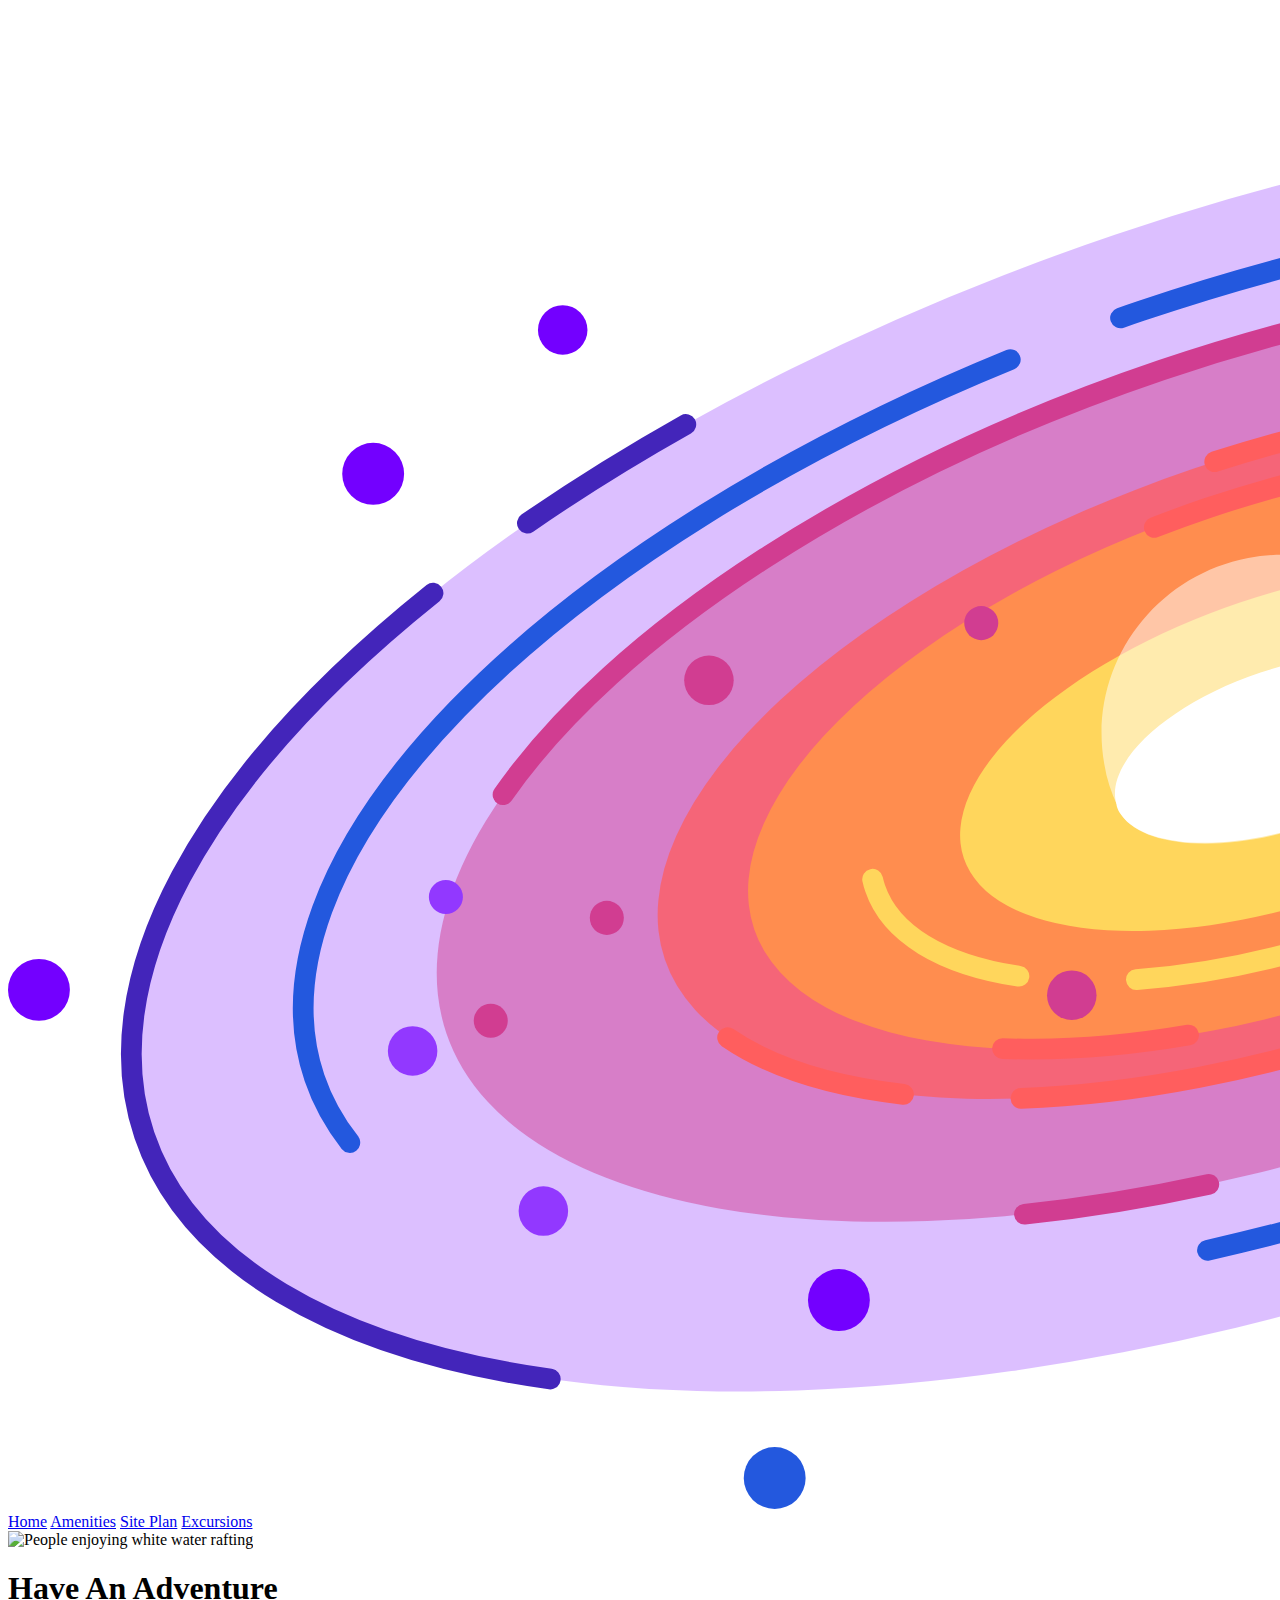
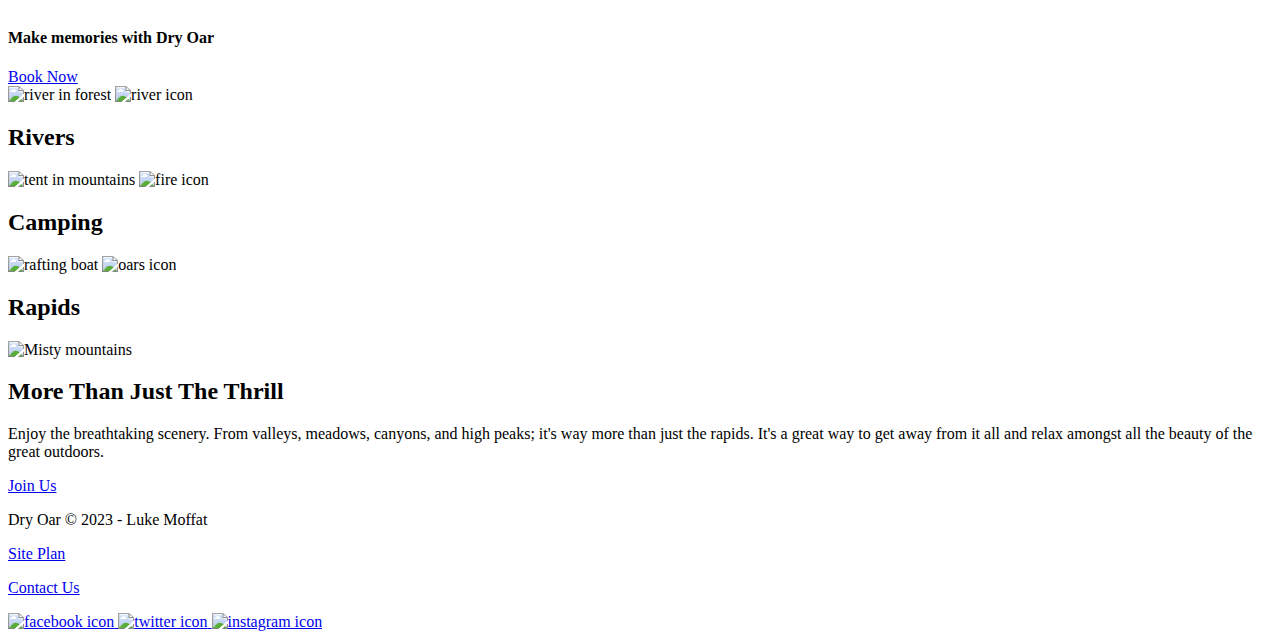
==== starwars/index.html @ d85c5390 "new page" ====
<!DOCTYPE html>
<html lang="en">
<head>
    <meta charset="UTF-8">
    <meta http-equiv="X-UA-Compatible" content="IE=edge">
    <meta name="viewport" content="width=device-width, initial-scale=1.0">
    <title> Galaxy Vacations | Home </title>
    <link rel="stylesheet" href="styles/style.css">
</head>
<body>
    <div id="content">
        <header>
            <a id="logo_link" href="index.html">
                <img class="logo" src="images/galaxy-logo.svg" alt="Galaxy Vacations Logo">
            </a>
            <nav>
                <a href="index.html">Home</a>
                <a href="#">Amenities</a>
                <a href="site-plan.html">Site Plan</a>
                <a href="#">Excursions</a>
            </nav>
        </header>
        <div id="hero">
            <div id="hero-box">
                <img id="hero-img" src="images/hero.png" alt="People enjoying white water rafting">
            </div>
            <section id="hero-msg">
                <h1 class="home-title">Have An Adventure</h1>
                <h4>Make memories with Dry Oar</h4>
                <div class='button-box'>
                    <a class='book' href="contactus.html">Book Now</a>
                </div>
            </section>
        </div>
        <main class="home-grid">
            <section class="rivers-card">
                <img class="card-img" src="images/rivers.jpg" alt="river in forest">
                <img class="icon" src="images/river_icon.png" alt="river icon">
                <h2>Rivers</h2>
            </section>
            <section class="camping-card">
                <img class="card-img" src="images/camping.jpg" alt="tent in mountains">
                <img class="icon" src="images/fire_icon.png" alt="fire icon">
                <h2>Camping</h2>
            </section>
            <section class="rapids-card">
                <img class="card-img" src="images/rapids.jpg" alt="rafting boat">
                <img class="icon" src="images/oars.png" alt="oars icon">
                <h2>Rapids</h2>
            </section>
            <div id="background"></div>
            <img class="mountains" src="images/mountains.jpg" alt="Misty mountains">
            <section class="msg">
                <h2>More Than Just The Thrill</h2>
                <p>Enjoy the breathtaking scenery. From valleys, meadows, canyons, and high peaks; it's way more than just the rapids. It's a great way to get away from it all and relax amongst all the beauty of the great outdoors.</p>
                <a class='join' href="rivers.html">Join Us</a>
            </section>
        </main>
        <footer>
            <p>Dry Oar &copy; 2023 - Luke Moffat</p>
            <p><a href="site-plan-rafting.html">Site Plan</a></p>
            <p><a href="contactus.html">Contact Us</a></p>
            <div class="social">
                <a href="https://facebook.com" target="_blank">
                    <img src="images/facebook.png" alt="facebook icon">
                </a>
                <a href="https://twitter.com" target="_blank">
                    <img src="images/twitter.png" alt="twitter icon">
                </a>
                <a href="https://instagram.com" target="_blank">
                    <img src="images/instagram.png" alt="instagram icon">
                </a>
            </div>
        </footer>
    </div>
</body>
</html>
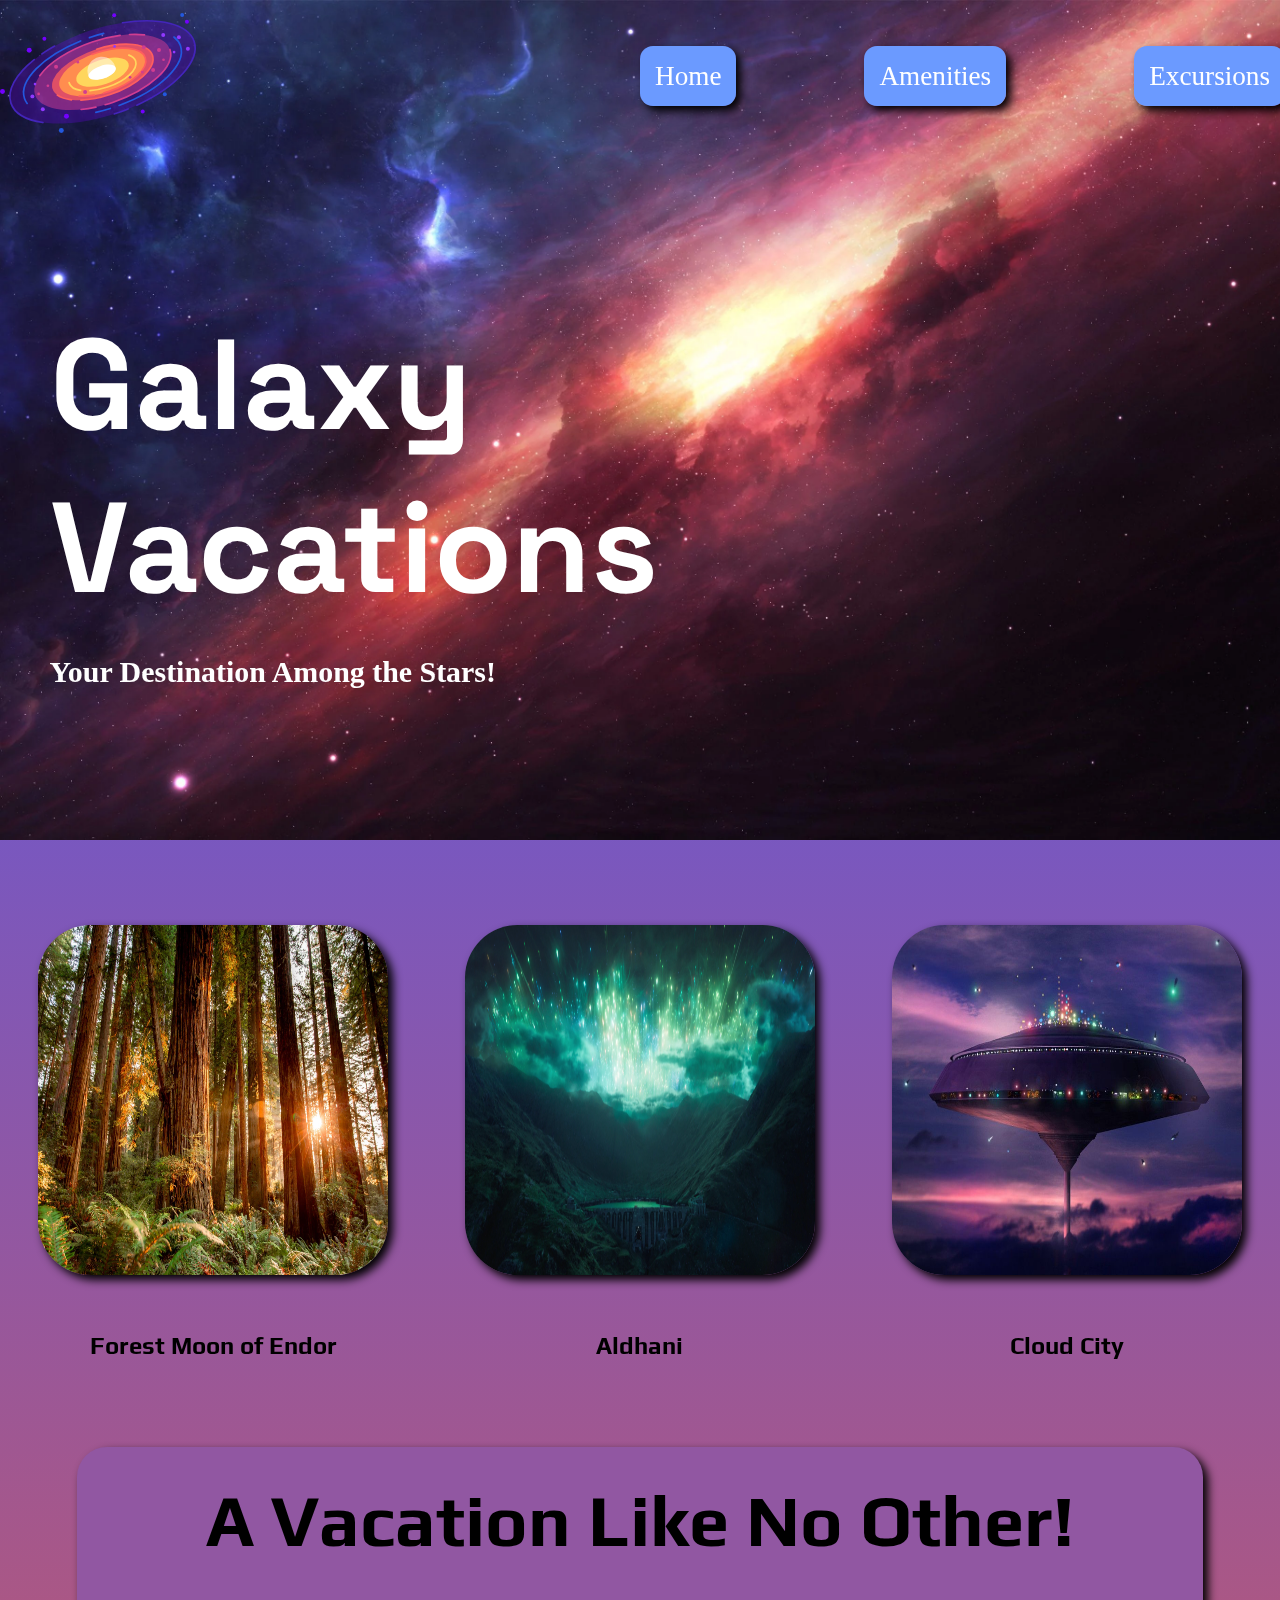
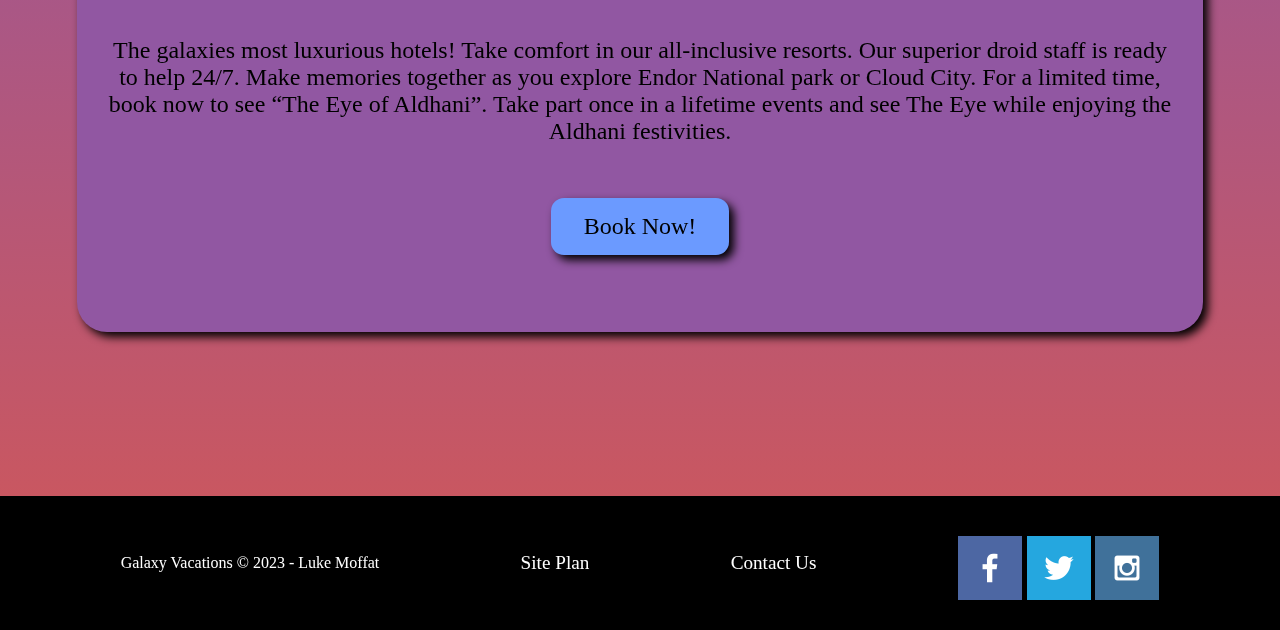
==== commit 48eef468: "new site" ====
--- a/starwars/index.html
+++ b/starwars/index.html
@@ -5,60 +5,62 @@
     <meta http-equiv="X-UA-Compatible" content="IE=edge">
     <meta name="viewport" content="width=device-width, initial-scale=1.0">
     <title> Galaxy Vacations | Home </title>
-    <link rel="stylesheet" href="styles/style.css">
+    <script defer src="script/script.js"></script>
+    <link rel="stylesheet" href="styles/styles.css">
+    
 </head>
-<body>
+<body> 
+    <header class="header">
+        <a class="logo" href="index.html">
+            <img class="logo" src="images/galaxy-logo.svg" width="200px" alt="Galaxy Vacations Logo">
+        </a>
+        <ul class="links">
+            <li class="link-item">
+                <a class='nava' href="index.html">Home</a>
+            </li>
+            <li>
+                <a class='nava' href="amenities.html">Amenities</a>
+            </li>
+            <li>
+                <a  class='nava' href="excursion.html">Excursions</a>
+            </li>
+        </ul>
+    </header>
     <div id="content">
-        <header>
-            <a id="logo_link" href="index.html">
-                <img class="logo" src="images/galaxy-logo.svg" alt="Galaxy Vacations Logo">
-            </a>
-            <nav>
-                <a href="index.html">Home</a>
-                <a href="#">Amenities</a>
-                <a href="site-plan.html">Site Plan</a>
-                <a href="#">Excursions</a>
-            </nav>
-        </header>
         <div id="hero">
-            <div id="hero-box">
-                <img id="hero-img" src="images/hero.png" alt="People enjoying white water rafting">
-            </div>
             <section id="hero-msg">
-                <h1 class="home-title">Have An Adventure</h1>
-                <h4>Make memories with Dry Oar</h4>
+                <h1 class="home-title">Galaxy Vacations</h1>
+                <h4>Your Destination Among the Stars!</h4>
                 <div class='button-box'>
-                    <a class='book' href="contactus.html">Book Now</a>
+                    
                 </div>
             </section>
+            <img class="msg-background" src="images/msg-background.webp" alt="">
         </div>
+        
         <main class="home-grid">
-            <section class="rivers-card">
-                <img class="card-img" src="images/rivers.jpg" alt="river in forest">
-                <img class="icon" src="images/river_icon.png" alt="river icon">
-                <h2>Rivers</h2>
+            <section class="endor-card">
+                <img class="card-img" src="images/endor-trees.webp" width="200px" alt="forest of endor">
+                <h2>Forest Moon of Endor</h2>
             </section>
-            <section class="camping-card">
-                <img class="card-img" src="images/camping.jpg" alt="tent in mountains">
-                <img class="icon" src="images/fire_icon.png" alt="fire icon">
-                <h2>Camping</h2>
+            <section class="aldhani-card">
+                <img class="card-img" src="images/the-eye-of-aldhani.webp" width="200px" alt="the eye of aldhani">
+            
+                <h2>Aldhani</h2>
             </section>
-            <section class="rapids-card">
-                <img class="card-img" src="images/rapids.jpg" alt="rafting boat">
-                <img class="icon" src="images/oars.png" alt="oars icon">
-                <h2>Rapids</h2>
-            </section>
-            <div id="background"></div>
-            <img class="mountains" src="images/mountains.jpg" alt="Misty mountains">
+            <section class="bespin-card">
+                <img class="card-img" src="images/bespin-night.jpg" width="200px"alt="cloud city">
+                <h2>Cloud City</h2>
+            </section> 
             <section class="msg">
-                <h2>More Than Just The Thrill</h2>
-                <p>Enjoy the breathtaking scenery. From valleys, meadows, canyons, and high peaks; it's way more than just the rapids. It's a great way to get away from it all and relax amongst all the beauty of the great outdoors.</p>
-                <a class='join' href="rivers.html">Join Us</a>
+                <h2 id="no-other-msg">A Vacation Like No Other!</h2>
+                <p id="hotel-msg">The galaxies most luxurious hotels! Take comfort in our all-inclusive resorts. Our superior droid staff is ready to help 24/7. Make memories together as you explore Endor National park or Cloud City. For a limited time, book now to see “The Eye of Aldhani”. Take part once in a lifetime events and see The Eye while enjoying the Aldhani festivities.</p>
+                <a class='join' href="#">Book Now!</a>
             </section>
         </main>
         <footer>
-            <p>Dry Oar &copy; 2023 - Luke Moffat</p>
-            <p><a href="site-plan-rafting.html">Site Plan</a></p>
+            <p>Galaxy Vacations &copy; 2023 - Luke Moffat</p>
+            <p><a href="site-plan.html">Site Plan</a></p>
             <p><a href="contactus.html">Contact Us</a></p>
             <div class="social">
                 <a href="https://facebook.com" target="_blank">
--- a/starwars/styles/styles.css
+++ b/starwars/styles/styles.css
@@ -0,0 +1,272 @@
+@import url('https://fonts.googleapis.com/css2?family=Play&family=Roboto+Condensed:wght@300&family=Russo+One&family=Space+Grotesk&display=swap');
+
+
+* {
+    margin: 0;
+    padding: 0;
+    box-sizing: border-box;
+    
+}
+
+
+body {
+    background: rgb(195,34,34);
+    background: linear-gradient(0deg, rgba(195,34,34,0.7624299719887955) 0%, rgba(45,67,253,0.8884803921568627) 100%);
+    position: relative;
+    
+}
+
+#content{
+    display: grid;
+    overflow: auto;
+}
+
+
+.header {
+    padding: 1% 0%;
+    justify-content: space-between;
+    text-align: center;
+    display: flex;
+    align-items: center;
+    font-size: 1.7em;
+    color: white;
+    position: fixed;
+    width: 100%;
+    transition: .5s;
+    z-index: 1;
+}
+
+.header-scrolled {
+    background-color:#9157A2;
+    box-shadow: 0 3px 10px rgba(0, 0, 0, 15);
+}
+
+ul {
+    width: 50%;
+    justify-items: auto;
+    list-style: none;
+}
+
+.nava {
+    color: white;
+    border-radius: 13px;
+    padding: 15px;
+    box-shadow: 5px 5px 10px black;
+    text-decoration: none;
+    background-color:  #6b9aff;
+    transition: .07s;
+    
+}
+
+.nava:hover {
+    transform: scale(1.08);
+    box-shadow: 10px 10px 15px black;
+}
+.links {
+    display: flex;
+    column-gap: 20%;
+}
+
+
+.home-grid {
+    display: grid;
+    grid-template-columns: 1fr 1fr 1fr;
+}
+
+
+/*hero*/
+
+
+#hero{
+    display: grid;
+    grid-template-columns: 45% 60%;
+}
+
+#hero-msg {
+    margin: 50% 0% 0% 6%;
+    padding: 15px;
+    color: white;
+    grid-column: 1/2;
+    grid-row: 1/2;
+}
+
+
+h4 {
+    margin:5% 0%;
+    font-size: 1.87em;
+    
+}
+.home-title {
+    font-family: "space grotesk";
+}
+h1 {
+    font-size: 8em;
+}
+
+.button-box {
+    margin: 0 auto;
+    margin-top: 5%;
+    
+}
+.book {
+    border-radius: 5px;
+    padding: 15px;
+    font-size: 2em;
+    margin-left: -2%;
+}
+
+
+
+.msg-background {
+    height: 100%;
+    width: 100%;
+    grid-row: 1/2;
+    grid-column: 1/3;
+    z-index: -1;
+    overflow-x: hidden; 
+}
+
+
+/*Locations*/
+
+.endor-card, .aldhani-card, .bespin-card {
+    margin: 200px 0;
+}
+.endor-card {
+    margin: auto;
+    margin-top: 20%;
+    text-align: center;
+    grid-column: 1/2;
+    grid-row: 3/4;
+}
+.aldhani-card {
+    margin: auto;
+    margin-top: 20%;
+    text-align: center;
+    grid-column: 2/3;
+    grid-row: 3/4;
+}
+.bespin-card {
+    margin: auto;
+    margin-top: 20%;
+    text-align: center;
+    grid-column: 3/4;
+    grid-row: 3/4;
+}
+
+.card-img{
+    width: 350px;
+    text-align: center;
+    margin: auto;
+    height: 350px;
+    border-radius: 15%;
+    transition: .5s;
+    box-shadow: 5px 5px 10px black;
+    
+}
+.card-img:hover {
+    transform: scale(1.3);
+    box-shadow: 10px 10px 15px black;
+}
+
+h2 {
+
+    text-align: center;
+    margin: 7%;
+    margin-top: 15%;
+    font-family: "Play";
+}
+
+/*Message*/
+
+.msg {
+    display: grid;
+    grid-template-columns: 1fr 1fr 1fr;
+    grid-row: 4/4;
+    grid-column: 1/4;
+    font: 2em;
+    margin: 5% 6%;
+    padding: 2.5%;
+    padding-bottom: 6%;
+    font-family: "roboto condensed" sans-serif;
+    background-color: #9157A2;
+    box-shadow: 5px 5px 10px black;
+    border-radius: 30px;
+    font-size: 1.5em;
+    text-align: center;
+}
+#no-other-msg{
+    grid-column: 1/4;
+    grid-row: 1/1;
+}
+
+#hotel-msg {
+    grid-row: 2/2;
+    grid-column: 1/4;
+}
+.join {
+    margin: auto;
+    text-align: center;
+    width: 50%;
+    padding: 15px;
+    color: black;
+    text-decoration: none;
+    margin-top: 15%;
+    grid-column: 2/3;
+    grid-row: 3/3;
+    border-radius: 13px;
+    box-shadow: 5px 5px 10px black;
+    transition: .04s;
+    background-color:  #6b9aff;
+    color: black;
+}
+.join:hover {
+    transform: scale(1.08);
+    box-shadow: 10px 10px 15px black;
+}
+#no-other-msg {
+    margin-top: 0.003%;
+    text-align: center;
+    padding: 0%;
+    font-family:"Russo One" sans-serif;
+    font-size: 3em;
+}
+
+/*Footer*/
+footer {
+    background-color: black;
+    padding: 25px 50px;
+    color: white;
+    text-decoration: none;
+    margin-top: 100px;
+    display: flex;
+    justify-content: space-around;
+    align-items: center;
+}
+
+footer a {
+    text-decoration: none;
+    color: white;
+    font-size: 1.2em;
+    
+}
+footer a:hover {
+    color: white;
+    box-shadow: none;
+}
+
+footer p a:hover{
+    
+    text-decoration: underline;
+}
+
+footer .social img {
+    padding-top: 15px;
+}
+
+
+/*scroll*/
+::-webkit-scrollbar {
+    width: 12px;
+    display: none;
+}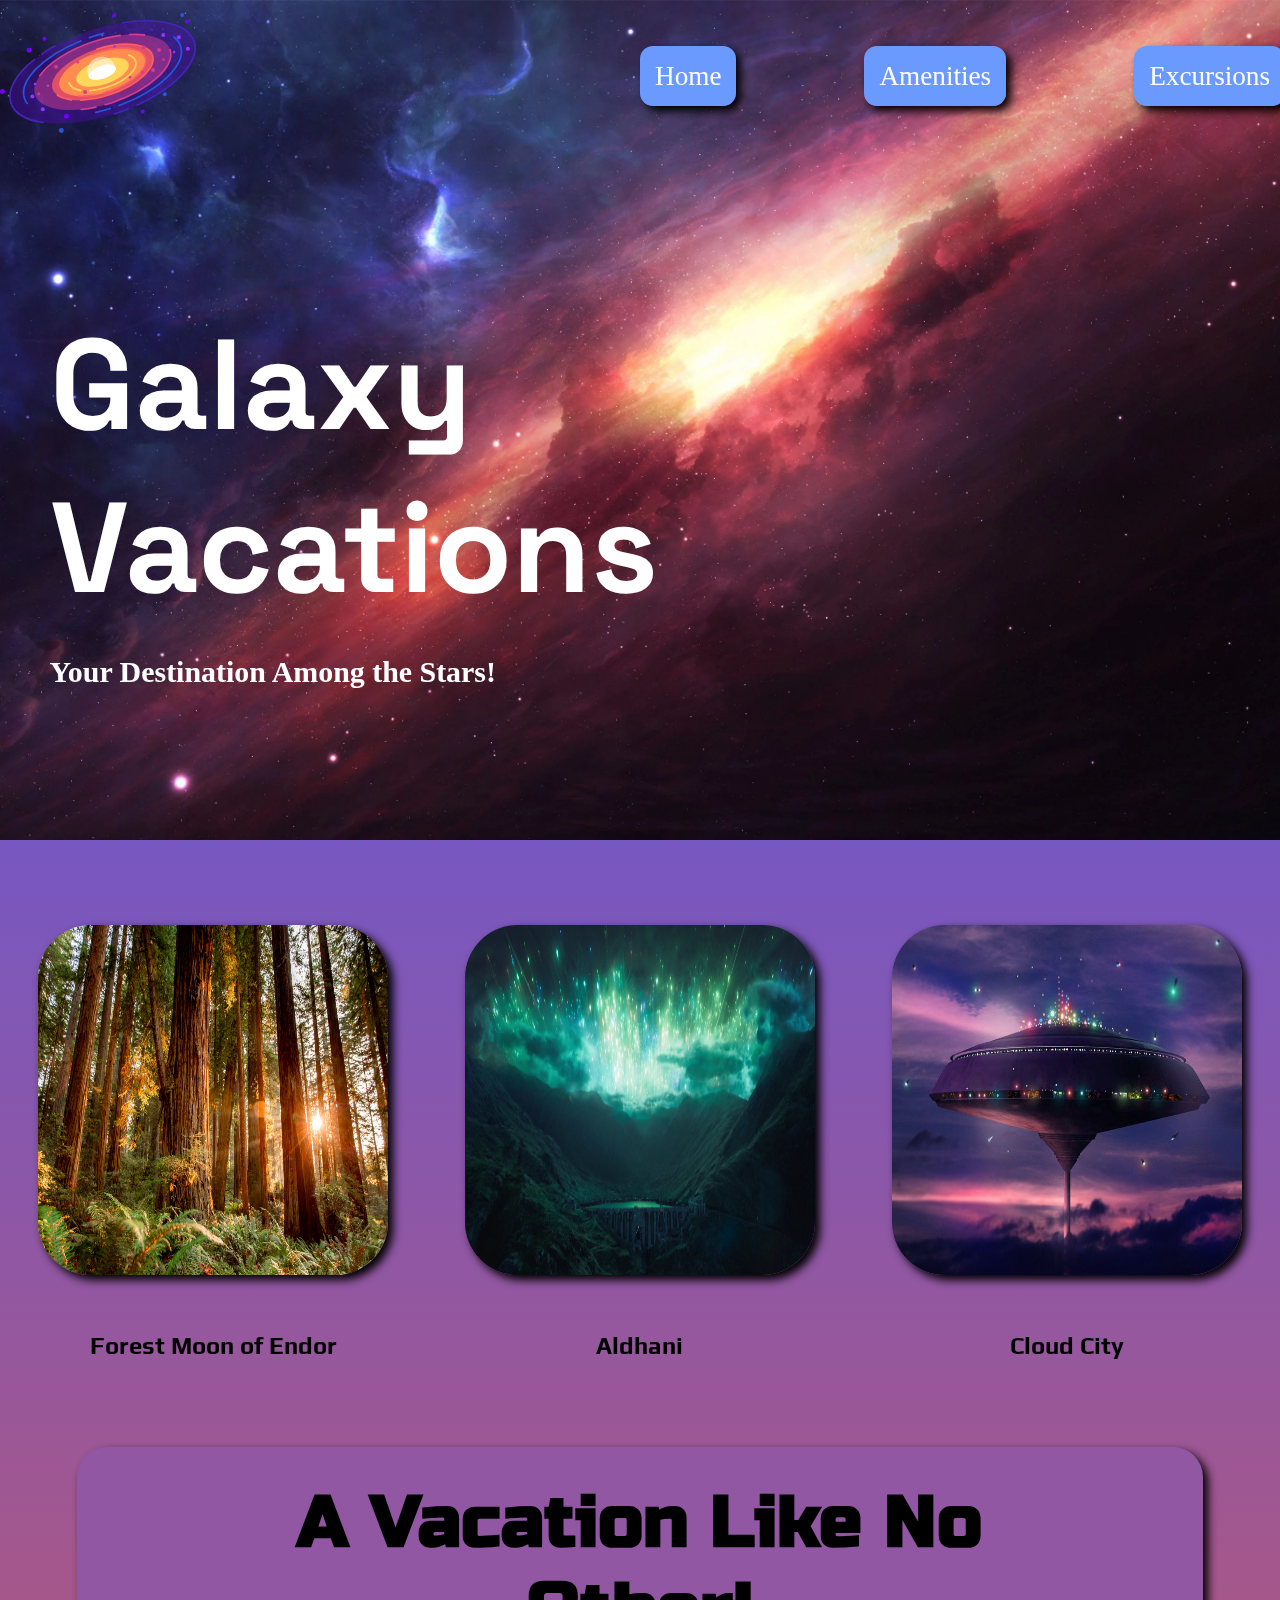
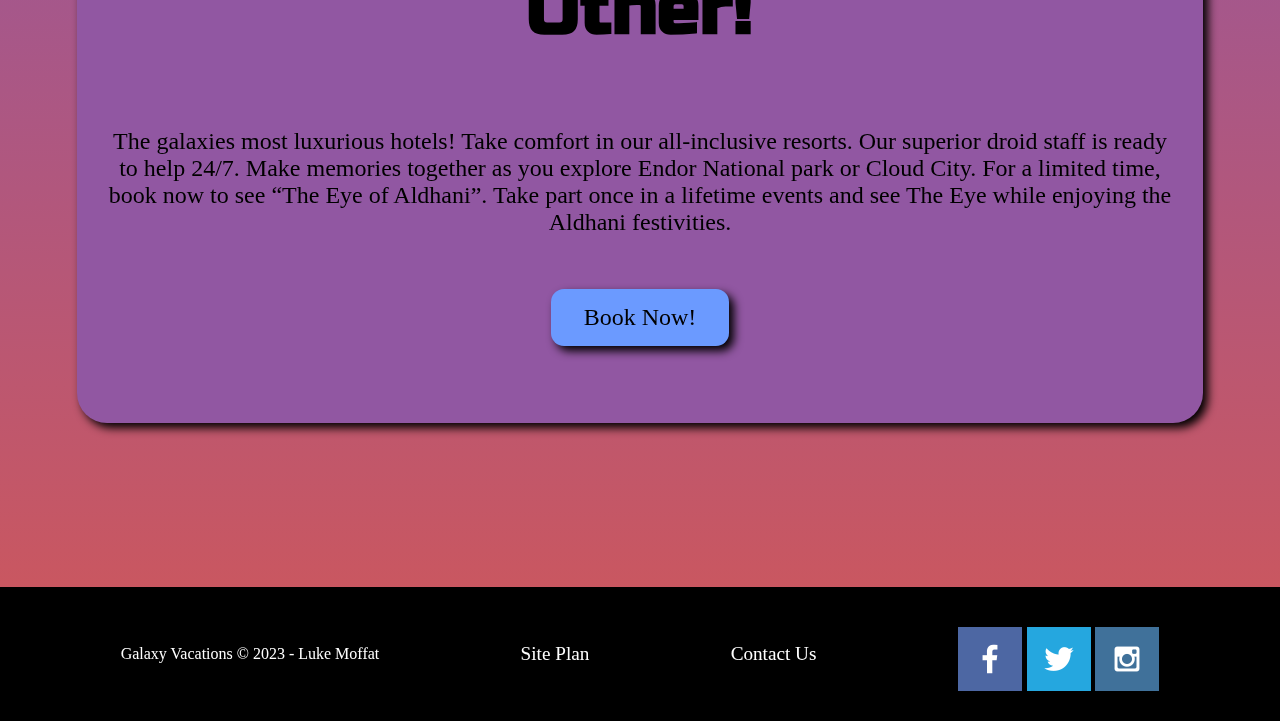
==== commit ac8c0733: "better" ====
--- a/starwars/index.html
+++ b/starwars/index.html
@@ -12,7 +12,7 @@
 <body> 
     <header class="header">
         <a class="logo" href="index.html">
-            <img class="logo" src="images/galaxy-logo.svg" width="200px" alt="Galaxy Vacations Logo">
+            <img class="logo" src="images/galaxy-logo.svg"  alt="Galaxy Vacations Logo">
         </a>
         <ul class="links">
             <li class="link-item">
@@ -35,21 +35,21 @@
                     
                 </div>
             </section>
-            <img class="msg-background" src="images/msg-background.webp" alt="">
+            <img class="msg-background" src="images/msg-background.webp" alt="galaxy">
         </div>
         
         <main class="home-grid">
             <section class="endor-card">
-                <img class="card-img" src="images/endor-trees.webp" width="200px" alt="forest of endor">
+                <img class="card-img" src="images/endor-trees.webp" alt="forest of endor">
                 <h2>Forest Moon of Endor</h2>
             </section>
             <section class="aldhani-card">
-                <img class="card-img" src="images/the-eye-of-aldhani.webp" width="200px" alt="the eye of aldhani">
+                <img class="card-img" src="images/the-eye-of-aldhani.webp"  alt="the eye of aldhani">
             
                 <h2>Aldhani</h2>
             </section>
             <section class="bespin-card">
-                <img class="card-img" src="images/bespin-night.jpg" width="200px"alt="cloud city">
+                <img class="card-img" src="images/bespin-night.jpg" alt="cloud city">
                 <h2>Cloud City</h2>
             </section> 
             <section class="msg">
--- a/starwars/styles/styles.css
+++ b/starwars/styles/styles.css
@@ -43,7 +43,6 @@
 
 ul {
     width: 50%;
-    justify-items: auto;
     list-style: none;
 }
 
@@ -67,7 +66,9 @@
     column-gap: 20%;
 }
 
-
+.logo {
+    width: 200px;
+}
 .home-grid {
     display: grid;
     grid-template-columns: 1fr 1fr 1fr;
@@ -188,7 +189,6 @@
     margin: 5% 6%;
     padding: 2.5%;
     padding-bottom: 6%;
-    font-family: "roboto condensed" sans-serif;
     background-color: #9157A2;
     box-shadow: 5px 5px 10px black;
     border-radius: 30px;
@@ -228,7 +228,7 @@
     margin-top: 0.003%;
     text-align: center;
     padding: 0%;
-    font-family:"Russo One" sans-serif;
+    font-family:"Russo One", sans-serif;
     font-size: 3em;
 }
 
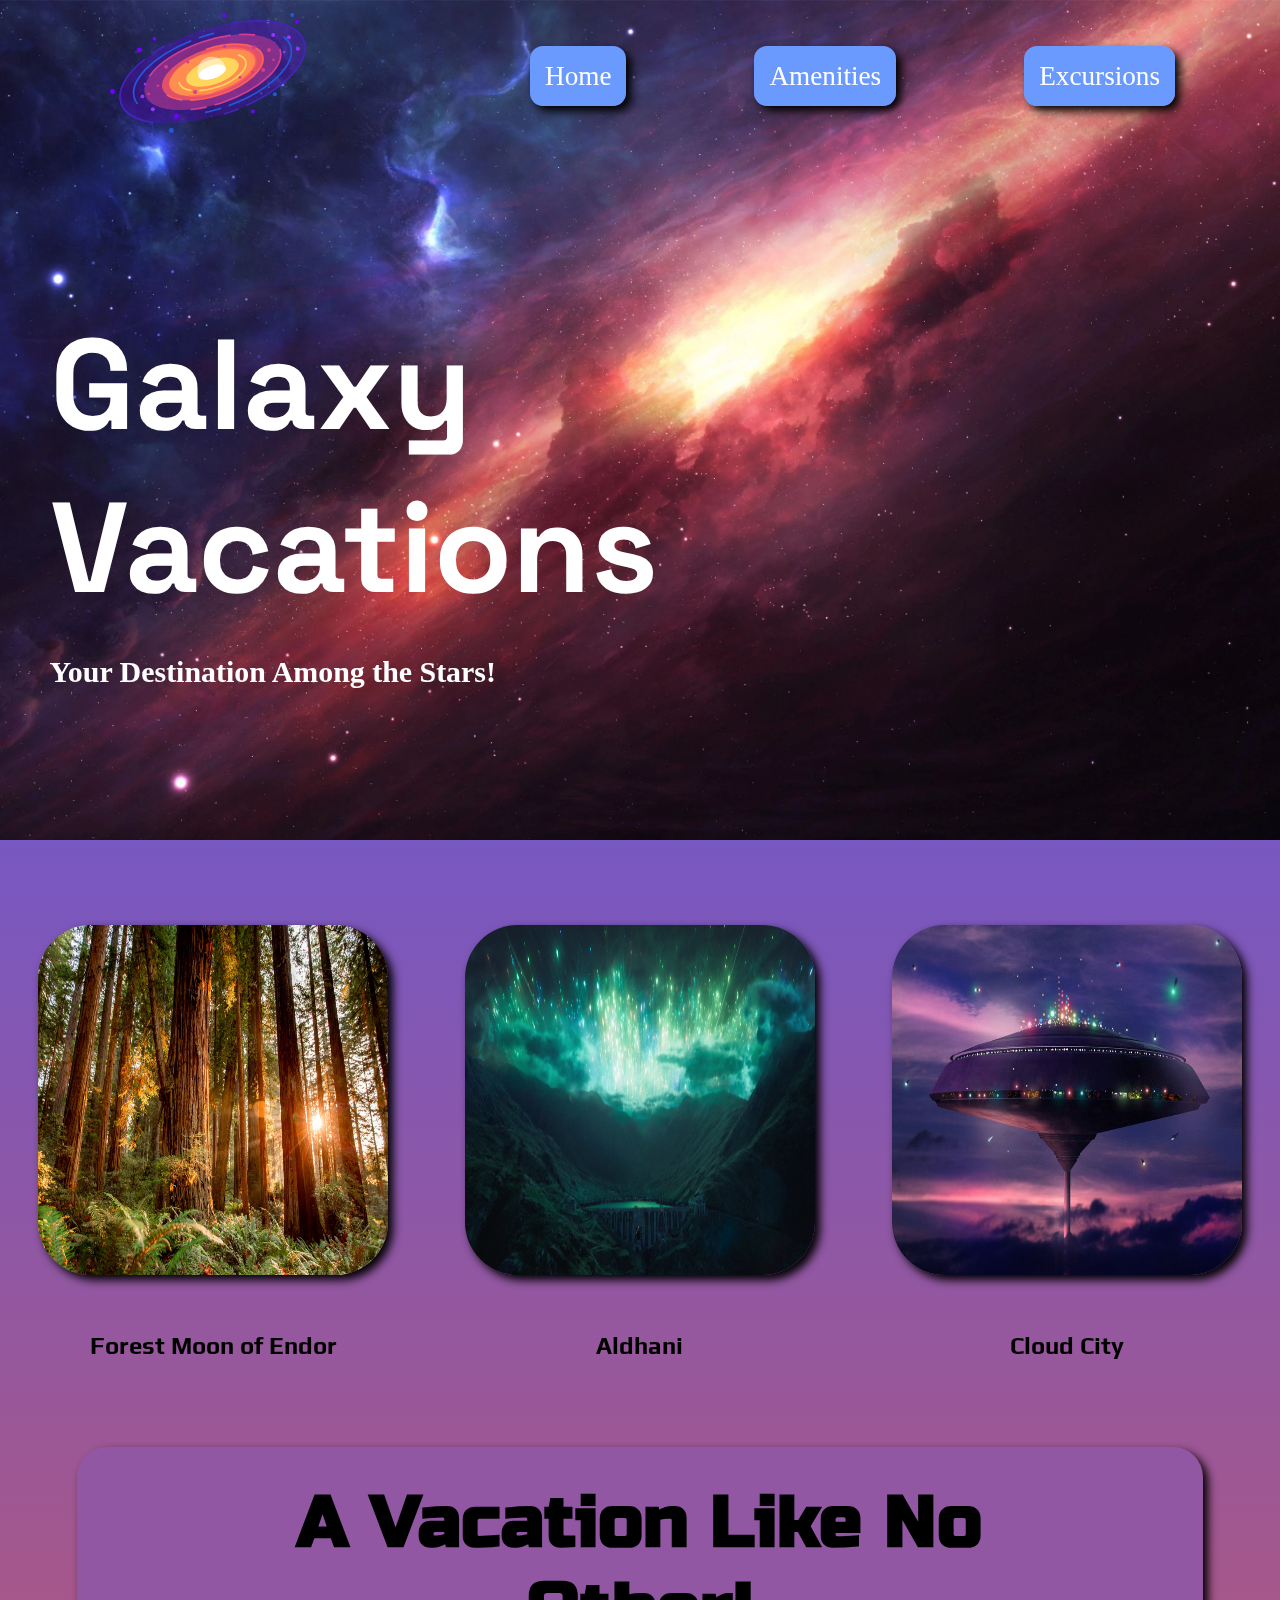
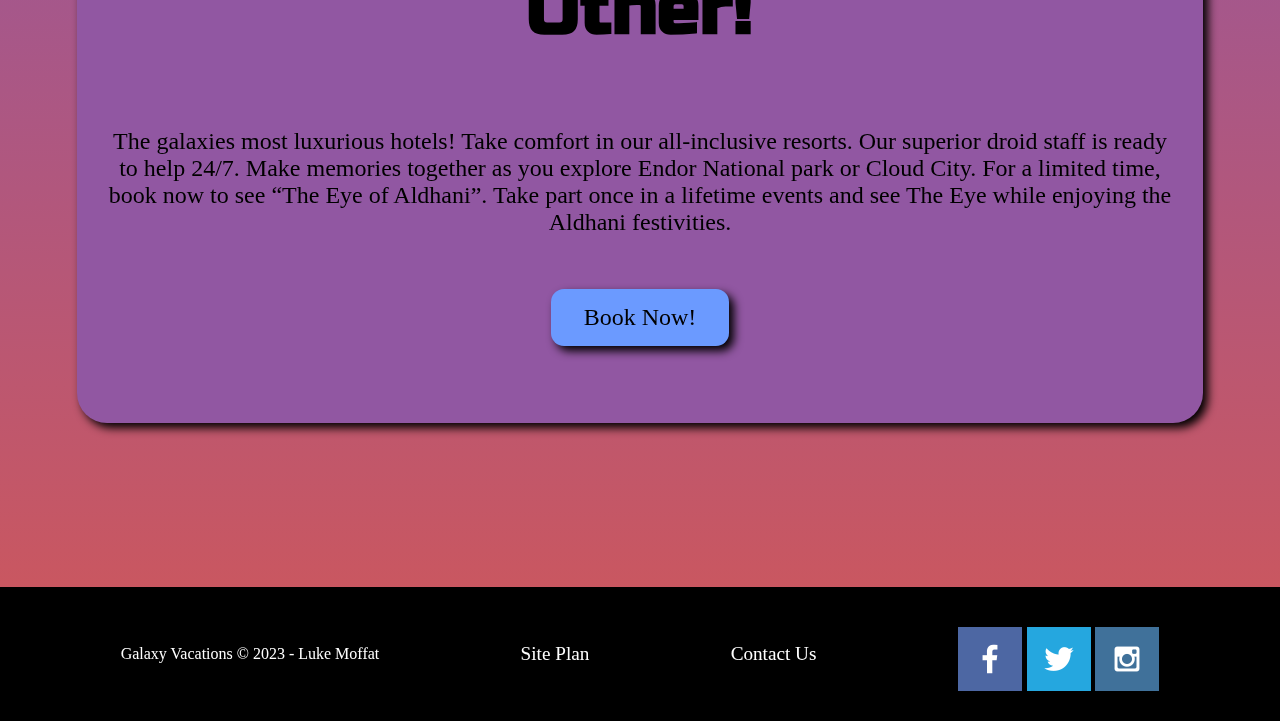
==== commit 24232b90: "minor changes" ====
--- a/starwars/index.html
+++ b/starwars/index.html
@@ -40,16 +40,23 @@
         
         <main class="home-grid">
             <section class="endor-card">
-                <img class="card-img" src="images/endor-trees.webp" alt="forest of endor">
+                <a href="excursion.html">
+                    <img class="card-img" src="images/endor-trees.webp" alt="forest of endor">
+                </a>
+            
                 <h2>Forest Moon of Endor</h2>
             </section>
             <section class="aldhani-card">
-                <img class="card-img" src="images/the-eye-of-aldhani.webp"  alt="the eye of aldhani">
+                <a href="excursion.html">
+                    <img class="card-img" src="images/the-eye-of-aldhani.webp"  alt="the eye of aldhani">
+                </a>
             
                 <h2>Aldhani</h2>
             </section>
             <section class="bespin-card">
-                <img class="card-img" src="images/bespin-night.jpg" alt="cloud city">
+                <a href="excursion.html">
+                    <img class="card-img" src="images/bespin-night.jpg" alt="cloud city">
+                </a>
                 <h2>Cloud City</h2>
             </section> 
             <section class="msg">
--- a/starwars/styles/styles.css
+++ b/starwars/styles/styles.css
@@ -24,7 +24,7 @@
 
 .header {
     padding: 1% 0%;
-    justify-content: space-between;
+    justify-content: space-around;
     text-align: center;
     display: flex;
     align-items: center;
@@ -166,7 +166,7 @@
     
 }
 .card-img:hover {
-    transform: scale(1.3);
+    transform: scale(1.2);
     box-shadow: 10px 10px 15px black;
 }
 
@@ -265,7 +265,198 @@
 }
 
 
+
+
+/*Amenities*/
+
+.amenities-grid{
+    display: grid;
+    grid-template-columns: repeat(auto-fill, minmax(700px, 1fr));
+    grid-template-rows: 1fr 1.5fr 1.5fr;
+    row-gap: 5%;
+}
+
+#dummy-space {
+    grid-row: 1/2;
+    height: 10%;
+}
+.suites-img {
+    grid-column: 1/2;
+    grid-row: 2/2;
+    margin: auto;
+    text-align: center;
+    height: 500px;
+    width: 800px;
+    border-radius: 35px;
+    transition: .5s;
+    box-shadow: 5px 5px 10px black;
+
+}
+
+#suites-message {
+    grid-column: 2/3;
+    grid-row: 2/2;
+    margin: auto;
+    padding: 3%;
+    background-color: #9157A2;
+    box-shadow: 5px 5px 10px black;
+    border-radius: 30px;
+    font-size: 2em;
+    text-align: left;
+    width: 800px;
+}
+
+#food-message {
+    grid-column: 1/2;
+    grid-row: 3/3;
+    margin: auto;
+    padding: 3%;
+    background-color: #9157A2;
+    box-shadow: 5px 5px 10px black;
+    border-radius: 30px;
+    font-size: 2em;
+    text-align: left;
+    width: 800px;
+}
+
+.food-img {
+    grid-column: 2/3;
+    grid-row: 3/3;
+    margin: auto;
+    text-align: center;
+    height: 500px;
+    width: 800px;
+    border-radius: 35px;
+    transition: .5s;
+    box-shadow: 5px 5px 10px black;
+}
+
+/*Excursions*/
+
+.excursion-grid{
+    display: grid;
+    grid-template-columns: repeat(auto-fill, minmax(700px, 1fr));
+    grid-template-rows: 1fr 1.5fr 1.5fr 1.5fr;
+    row-gap: 5%;
+    column-gap: 0%;
+    overflow: hidden;
+}
+
+#dummy-space2 {
+    grid-row: 1/2;
+    height: 10%;
+}
+.endor-img {
+    box-sizing: border-box;
+    grid-column: 1/2;
+    grid-row: 2/3;
+    margin: auto;
+    margin-left: 5%;
+    text-align: center;
+    height: 100%;
+    width: 90%;
+    border-radius: 35px;
+    transition: .5s;
+    box-shadow: 5px 5px 10px black;
+
+}
+
+#endor-message {
+    box-sizing: border-box;
+    grid-column: 2/3;
+    grid-row: 2/3;
+    margin: auto;
+    margin-right: 5%;
+    padding: 3%;
+    background-color: #9157A2;
+    box-shadow: 5px 5px 10px black;
+    border-radius: 30px;
+    font-size: 2em;
+    text-align: left;
+    z-index: 1;
+}
+
+.endor-label {
+    box-sizing: border-box;
+    grid-column: 1/2;
+    grid-row: 2/2;
+    margin-top: 70%;
+    color: white;
+}
+
+#bespin-message {
+    box-sizing: border-box;
+    grid-column: 1/2;
+    grid-row: 3/4;
+    margin: auto;
+    margin-right: 5%;
+    padding: 3%;
+    background-color: #9157A2;
+    box-shadow: 5px 5px 10px black;
+    border-radius: 30px;
+    font-size: 2em;
+    text-align: left;
+    width: 800px;
+}
+
+.bespin-img {
+    box-sizing: border-box;
+    grid-column: 2/3;
+    grid-row: 3/4;
+    margin: auto;
+    margin-right: 5%;
+    text-align: center;
+    height: 100%;
+    width: 90%;
+    border-radius: 35px;
+    transition: .5s;
+    box-shadow: 5px 5px 10px black;
+}
+.bespin-label {
+    box-sizing: border-box;
+    grid-column: 2/3;
+    grid-row: 3/4; 
+    margin-top: 67%;
+    color: white;
+}
+
+.the-eye-img {
+    box-sizing: border-box;
+    grid-column: 1/2;
+    grid-row: 4/5;
+    margin: auto;
+    text-align: center;
+    height: 500px;
+    width: 800px;
+    border-radius: 35px;
+    transition: .5s;
+    box-shadow: 5px 5px 10px black;
+    margin-bottom: 2%;
+}
+
+.the-eye-label {
+    box-sizing: border-box;
+    margin-top: 0%;
+    grid-column: 1/2;
+    grid-row: 4/5;
+    color: white;
+}
+#the-eye-message {
+    box-sizing: border-box;
+    grid-column: 2/3;
+    grid-row: 4/5;
+    margin: auto;
+    padding: 3%;
+    background-color: #9157A2;
+    box-shadow: 5px 5px 10px black;
+    border-radius: 30px;
+    font-size: 2em;
+    text-align: left;
+    width: 800px;
+}
+
 /*scroll*/
+
 ::-webkit-scrollbar {
     width: 12px;
     display: none;
